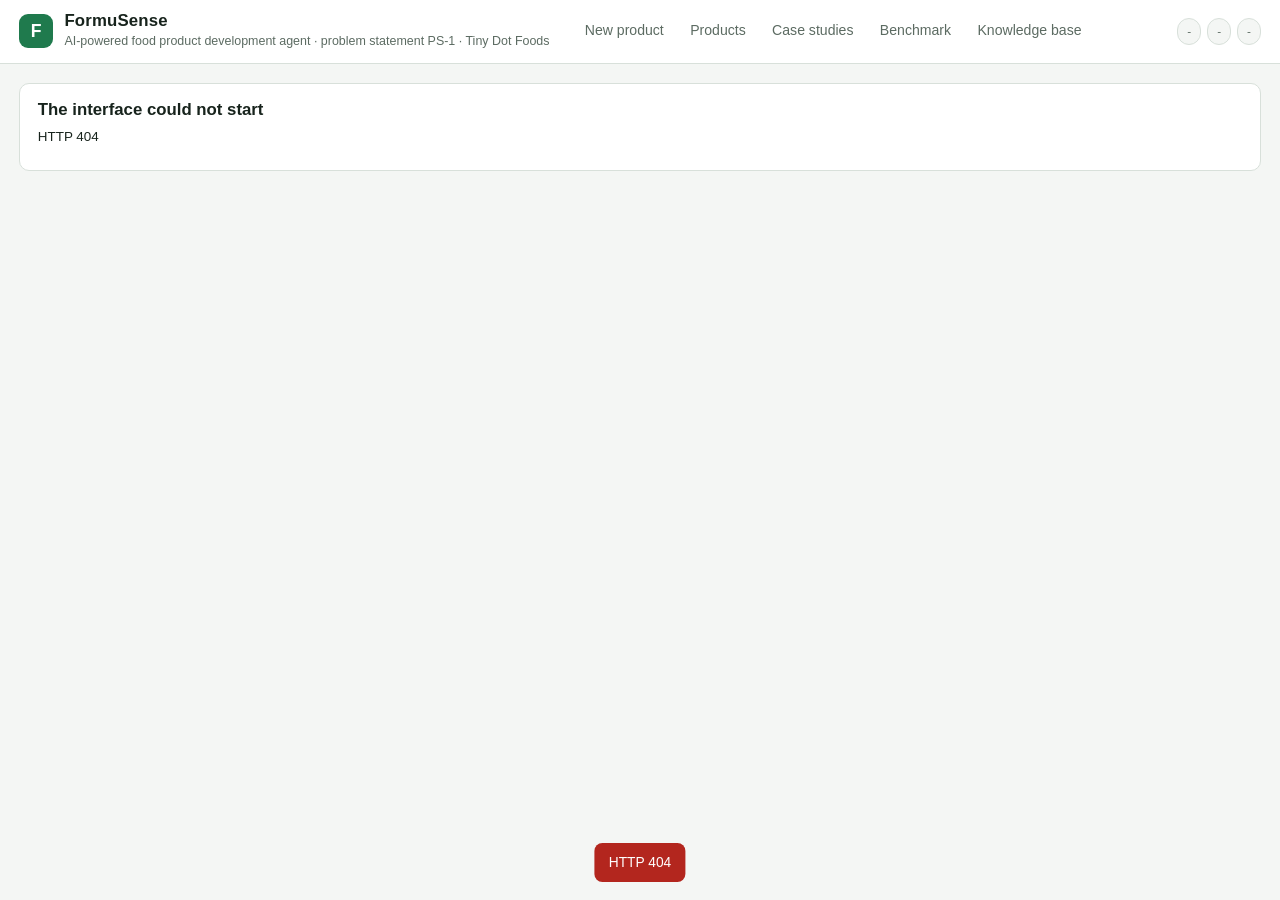
==== app/web/index.html @ d6e4b21e "Add FormuSense: an offline food product development agent (PS-1) Closes the loop from a written brie" ====
<!DOCTYPE html>
<html lang="en">
<head>
<meta charset="utf-8">
<meta name="viewport" content="width=device-width, initial-scale=1">
<title>FormuSense | AI Food Product Development Agent (PS-1)</title>
<link rel="stylesheet" href="styles.css">
<link rel="icon" href="data:image/svg+xml,%3Csvg xmlns='http://www.w3.org/2000/svg' viewBox='0 0 32 32'%3E%3Ccircle cx='16' cy='16' r='14' fill='%231f7a4d'/%3E%3Ctext x='16' y='22' font-size='16' text-anchor='middle' fill='white' font-family='sans-serif'%3EF%3C/text%3E%3C/svg%3E">
</head>
<body>
<header class="topbar">
  <div class="brand">
    <span class="logo">F</span>
    <div>
      <h1>FormuSense</h1>
      <p>AI-powered food product development agent &middot; problem statement PS-1 &middot; Tiny Dot Foods</p>
    </div>
  </div>
  <nav class="mainnav">
    <a href="#/new" data-nav="new">New product</a>
    <a href="#/products" data-nav="products">Products</a>
    <a href="#/cases" data-nav="cases">Case studies</a>
    <a href="#/benchmark" data-nav="benchmark">Benchmark</a>
    <a href="#/catalog" data-nav="catalog">Knowledge base</a>
  </nav>
  <div class="status" id="status">
    <span class="pill" id="status-products">-</span>
    <span class="pill" id="status-kb">-</span>
    <span class="pill" id="status-vision">-</span>
  </div>
</header>

<main id="app">
  <section id="view" class="view"></section>
</main>

<div id="toast" class="toast" hidden></div>
<div id="busy" class="busy" hidden>
  <div class="busy-box">
    <div class="spinner"></div>
    <p id="busy-text">Working&hellip;</p>
    <p class="hint" id="busy-hint"></p>
  </div>
</div>

<script src="charts.js"></script>
<script src="app.js"></script>
</body>
</html>
---- app/web/styles.css ----
:root {
  --bg: #f4f6f4;
  --panel: #ffffff;
  --ink: #17231c;
  --muted: #5c6b62;
  --line: #d8e0da;
  --line-strong: #b9c6bd;
  --accent: #1f7a4d;
  --accent-soft: #e7f3ec;
  --warn: #b26a00;
  --warn-soft: #fdf1de;
  --bad: #b3261e;
  --bad-soft: #fbe9e7;
  --info: #1f5f8b;
  --info-soft: #e8f1f8;
  --radius: 10px;
  --mono: ui-monospace, SFMono-Regular, "SF Mono", Menlo, Consolas, "Liberation Mono", monospace;
}

* { box-sizing: border-box; }

/* `hidden` has to beat the display rules below: an author `display: grid` on
   .busy or .toast otherwise keeps them on screen when the JS hides them. */
[hidden] { display: none !important; }

body {
  margin: 0;
  background: var(--bg);
  color: var(--ink);
  font: 15px/1.55 -apple-system, BlinkMacSystemFont, "Segoe UI", Roboto, "Helvetica Neue", Arial, sans-serif;
}

h1, h2, h3, h4 { margin: 0 0 .4rem; line-height: 1.25; }
h1 { font-size: 1.05rem; letter-spacing: .01em; }
h2 { font-size: 1.35rem; }
h3 { font-size: 1.05rem; margin-top: 1.2rem; }
h4 { font-size: .92rem; color: var(--muted); text-transform: uppercase; letter-spacing: .06em; }
p { margin: .35rem 0; }
a { color: var(--accent); text-decoration: none; }
a:hover { text-decoration: underline; }
code, pre { font-family: var(--mono); font-size: .84rem; }

/* ---------------------------------------------------------------- top bar */
.topbar {
  display: flex; align-items: center; gap: 1.5rem; flex-wrap: wrap;
  padding: .7rem 1.2rem; background: var(--panel);
  border-bottom: 1px solid var(--line); position: sticky; top: 0; z-index: 30;
}
.brand { display: flex; align-items: center; gap: .7rem; }
.brand h1 { font-size: 1.05rem; margin: 0; }
.brand p { margin: 0; color: var(--muted); font-size: .78rem; }
.logo {
  width: 34px; height: 34px; border-radius: 9px; background: var(--accent);
  color: #fff; display: grid; place-items: center; font-weight: 700; font-size: 1.1rem;
}
.mainnav { display: flex; gap: .25rem; flex-wrap: wrap; }
.mainnav a {
  padding: .35rem .7rem; border-radius: 999px; color: var(--muted);
  font-size: .88rem; font-weight: 500;
}
.mainnav a.active, .mainnav a:hover { background: var(--accent-soft); color: var(--accent); text-decoration: none; }
.status { margin-left: auto; display: flex; gap: .4rem; flex-wrap: wrap; }
.pill {
  font-size: .74rem; padding: .2rem .55rem; border-radius: 999px;
  background: var(--bg); border: 1px solid var(--line); color: var(--muted); white-space: nowrap;
}
.pill.ok { background: var(--accent-soft); border-color: #bfe0cd; color: var(--accent); }
.pill.warn { background: var(--warn-soft); border-color: #efd7ad; color: var(--warn); }

/* ------------------------------------------------------------------ layout */
.view { padding: 1.2rem; max-width: 1400px; margin: 0 auto; }
.grid { display: grid; gap: 1rem; }
.grid.two { grid-template-columns: minmax(0, 1.15fr) minmax(0, 1fr); }
.grid.side { grid-template-columns: 280px minmax(0, 1fr); align-items: start; }
.grid.halves { grid-template-columns: repeat(auto-fit, minmax(320px, 1fr)); }
@media (max-width: 1000px) { .grid.two, .grid.side { grid-template-columns: 1fr; } }

.card {
  background: var(--panel); border: 1px solid var(--line);
  border-radius: var(--radius); padding: 1rem 1.1rem; margin-bottom: 1rem;
}
.card.tight { padding: .7rem .8rem; }
.card > h2, .card > h3 { margin-top: 0; }
.card-head { display: flex; align-items: baseline; justify-content: space-between; gap: 1rem; flex-wrap: wrap; }
.card-sub { color: var(--muted); font-size: .85rem; }
.muted { color: var(--muted); }
.small { font-size: .84rem; }
.mono { font-family: var(--mono); font-size: .84rem; }
.row { display: flex; gap: .6rem; flex-wrap: wrap; align-items: center; }
.row.end { justify-content: flex-end; }
.spacer { flex: 1; }
.stack { display: grid; gap: .55rem; }
.bullets { margin: .3rem 0 .3rem 1.1rem; padding: 0; }
.bullets li { margin: .18rem 0; }

/* ------------------------------------------------------------------ forms */
label.field { display: block; margin-bottom: .6rem; }
label.field > span { display: block; font-size: .82rem; color: var(--muted); margin-bottom: .2rem; }
input[type=text], input[type=number], textarea, select {
  width: 100%; padding: .45rem .55rem; border: 1px solid var(--line-strong);
  border-radius: 8px; font: inherit; background: #fff; color: inherit;
}
textarea { min-height: 130px; resize: vertical; }
input:focus, textarea:focus, select:focus { outline: 2px solid var(--accent-soft); border-color: var(--accent); }
.inline { display: flex; gap: .6rem; flex-wrap: wrap; }
.inline > label.field { flex: 1 1 140px; margin-bottom: 0; }
.checks { display: flex; flex-wrap: wrap; gap: .35rem .9rem; }
.checks label { font-size: .88rem; display: flex; gap: .35rem; align-items: center; }
button {
  font: inherit; padding: .45rem .85rem; border-radius: 8px; cursor: pointer;
  border: 1px solid var(--line-strong); background: #fff; color: var(--ink);
}
button:hover { border-color: var(--accent); color: var(--accent); }
button.primary { background: var(--accent); border-color: var(--accent); color: #fff; font-weight: 600; }
button.primary:hover { background: #1a6741; color: #fff; }
button.ghost { border-color: transparent; color: var(--muted); }
button:disabled { opacity: .5; cursor: not-allowed; }
button.small { padding: .25rem .55rem; font-size: .82rem; }
.file-drop {
  border: 1.5px dashed var(--line-strong); border-radius: var(--radius);
  padding: .8rem; text-align: center; color: var(--muted); font-size: .85rem; cursor: pointer;
}
.file-drop.hot { border-color: var(--accent); background: var(--accent-soft); color: var(--accent); }
.thumbs { display: flex; gap: .5rem; flex-wrap: wrap; margin-top: .5rem; }
.thumbs figure { margin: 0; text-align: center; }
.thumbs img { width: 84px; height: 84px; object-fit: cover; border-radius: 8px; border: 1px solid var(--line); }

/* ------------------------------------------------------------------ tables */
table { border-collapse: collapse; width: 100%; font-size: .86rem; }
th, td { text-align: left; padding: .38rem .5rem; border-bottom: 1px solid var(--line); vertical-align: top; }
th { font-size: .72rem; text-transform: uppercase; letter-spacing: .05em; color: var(--muted); font-weight: 600; }
tbody tr:hover { background: #fafcfa; }
td.num, th.num { text-align: right; font-variant-numeric: tabular-nums; }
td.nowrap, th.nowrap { white-space: nowrap; }
/* The product tables are the densest view: keep names readable but let the
   columns breathe, so the last column is not clipped on a laptop screen. */
td.name { min-width: 150px; }
#view table { table-layout: auto; }
#view table td.name { overflow-wrap: anywhere; }
/* The trailing action column takes only what it needs, so the row fits the
   card instead of pushing the button past the edge of the table. */
#view table td:last-child, #view table th:last-child { width: 1%; white-space: nowrap; }
#view table td:last-child .small { padding: .14rem .4rem; font-size: .72rem; }
td.mono { font-family: var(--mono); font-size: .8rem; }
table.compact th, table.compact td { padding: .25rem .4rem; }
.scroll { overflow-x: auto; }

/* ------------------------------------------------------------------ states */
.tag {
  display: inline-block; font-size: .72rem; padding: .1rem .45rem; border-radius: 999px;
  border: 1px solid var(--line); background: var(--bg); color: var(--muted); white-space: nowrap;
}
.tag.on-target, .tag.pass, .tag.accepted, .tag.higher { background: var(--accent-soft); border-color: #bfe0cd; color: var(--accent); }
.tag.marginal, .tag.proposed, .tag.warn { background: var(--warn-soft); border-color: #efd7ad; color: var(--warn); }
.tag.off-target, .tag.fail, .tag.rejected { background: var(--bad-soft); border-color: #f0c6c2; color: var(--bad); }
.tag.hard { background: #eef4f9; border-color: #c9ddec; color: var(--info); }
.tag.monitored { background: var(--bg); }
.verdict {
  border-left: 4px solid var(--line-strong); padding: .55rem .8rem; border-radius: 0 8px 8px 0;
  background: #fbfcfb; margin: .5rem 0;
}
.verdict.pass { border-color: var(--accent); background: var(--accent-soft); }
.verdict.marginal { border-color: var(--warn); background: var(--warn-soft); }
.verdict.reformulate { border-color: var(--line-strong); }
.callout { border: 1px solid var(--line); border-radius: 8px; padding: .6rem .75rem; background: #fbfcfb; }
.callout.warn { border-color: #efd7ad; background: var(--warn-soft); }
.callout.bad { border-color: #f0c6c2; background: var(--bad-soft); }
.callout.good { border-color: #bfe0cd; background: var(--accent-soft); }
.bar { height: 7px; border-radius: 4px; background: var(--line); overflow: hidden; min-width: 60px; }
.bar > span { display: block; height: 100%; background: var(--accent); }
.bar.marginal > span { background: var(--warn); }
.bar.off-target > span, .bar.fail > span { background: var(--bad); }
.kv { display: grid; grid-template-columns: 150px 1fr; gap: .2rem .8rem; font-size: .88rem; }
.kv dt { color: var(--muted); }
.kv dd { margin: 0; }

/* ------------------------------------------------------------------- tabs */
.tabs { display: flex; gap: .2rem; border-bottom: 1px solid var(--line); margin-bottom: .9rem; flex-wrap: wrap; }
.tabs button {
  border: none; background: none; border-bottom: 2px solid transparent;
  border-radius: 0; padding: .4rem .7rem; color: var(--muted); font-size: .9rem;
}
.tabs button.active { color: var(--accent); border-bottom-color: var(--accent); font-weight: 600; }
.tabs button:hover { color: var(--accent); }

/* ---------------------------------------------------------------- products */
.product-list { display: grid; gap: .4rem; }
.product-item {
  border: 1px solid var(--line); border-radius: 8px; padding: .5rem .6rem; background: #fff; cursor: pointer;
}
.product-item:hover { border-color: var(--accent); }
.product-item.active { border-color: var(--accent); background: var(--accent-soft); }
.product-item strong { display: block; font-size: .88rem; }
.product-item span { color: var(--muted); font-size: .76rem; }

/* The products table is the densest view: keep it readable rather than clever. */
#view table td:last-child, #view table th:last-child { text-align: right; }

/* ------------------------------------------------------------------ charts */
.chart { width: 100%; height: auto; display: block; }
.chart text { font-size: 10px; fill: var(--muted); }
.chart .axis, .chart .grid-line { stroke: var(--line); stroke-width: 1; }
.chart .series { fill: none; stroke: var(--accent); stroke-width: 2.2; }
.chart .point { fill: #fff; stroke: var(--accent); stroke-width: 2; }
.chart .point.pass { fill: var(--accent); }
.chart .target-line { stroke: var(--bad); stroke-width: 1.4; stroke-dasharray: 4 3; }
.chart .bar-agent { fill: var(--accent); }
.chart .bar-ofat { fill: #9aa8a0; }
.chart .band { fill: var(--accent-soft); }
.legend { display: flex; gap: .9rem; flex-wrap: wrap; font-size: .8rem; color: var(--muted); margin-top: .3rem; }
.legend i { display: inline-block; width: 10px; height: 10px; border-radius: 3px; margin-right: .3rem; }

/* --------------------------------------------------------------- overlays */
.busy {
  position: fixed; inset: 0; background: rgba(23, 35, 28, .35);
  display: grid; place-items: center; z-index: 60;
}
.busy-box {
  background: #fff; padding: 1.2rem 1.5rem; border-radius: var(--radius);
  text-align: center; min-width: 280px; box-shadow: 0 12px 40px rgba(0,0,0,.18);
}
.spinner {
  width: 30px; height: 30px; margin: 0 auto .6rem; border-radius: 50%;
  border: 3px solid var(--accent-soft); border-top-color: var(--accent);
  animation: spin 1s linear infinite;
}
@keyframes spin { to { transform: rotate(360deg); } }
.hint { color: var(--muted); font-size: .8rem; }
.toast {
  position: fixed; bottom: 1.1rem; left: 50%; transform: translateX(-50%);
  background: var(--ink); color: #fff; padding: .55rem .9rem; border-radius: 8px;
  font-size: .86rem; z-index: 70; max-width: 80vw;
}
.toast.bad { background: var(--bad); }

pre.code {
  background: #f7f9f7; border: 1px solid var(--line); border-radius: 8px;
  padding: .6rem .75rem; overflow-x: auto; max-height: 420px; margin: .4rem 0;
}
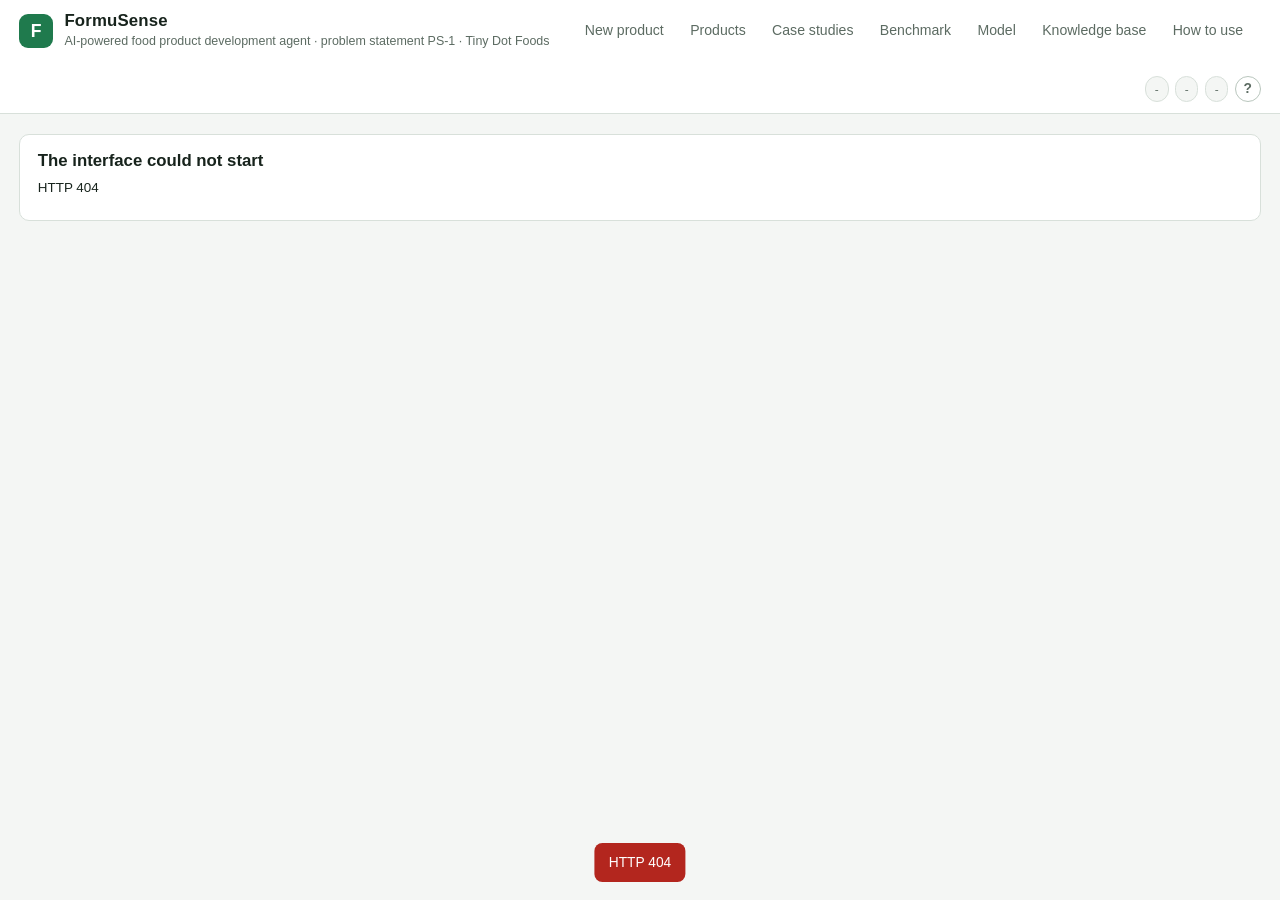
==== commit 3ab1d540: "Land the full FormuSense agent: offline learning, the record layer, population guidance, the report " ====
--- a/app/web/index.html
+++ b/app/web/index.html
@@ -2,40 +2,48 @@
 <html lang="en">
 <head>
 <meta charset="utf-8">
-<meta name="viewport" content="width=device-width, initial-scale=1">
+<meta name="viewport" content="width=device-width, initial-scale=1, viewport-fit=cover">
 <title>FormuSense | AI Food Product Development Agent (PS-1)</title>
 <link rel="stylesheet" href="styles.css">
 <link rel="icon" href="data:image/svg+xml,%3Csvg xmlns='http://www.w3.org/2000/svg' viewBox='0 0 32 32'%3E%3Ccircle cx='16' cy='16' r='14' fill='%231f7a4d'/%3E%3Ctext x='16' y='22' font-size='16' text-anchor='middle' fill='white' font-family='sans-serif'%3EF%3C/text%3E%3C/svg%3E">
 </head>
 <body>
+<a class="skip-link" href="#view">Skip to content</a>
 <header class="topbar">
   <div class="brand">
     <span class="logo">F</span>
     <div>
       <h1>FormuSense</h1>
-      <p>AI-powered food product development agent &middot; problem statement PS-1 &middot; Tiny Dot Foods</p>
+      <p><span class="only-wide">AI-powered food product development agent &middot; </span>problem statement PS-1 &middot; Tiny Dot Foods</p>
     </div>
   </div>
-  <nav class="mainnav">
+  <nav class="mainnav" aria-label="Main">
     <a href="#/new" data-nav="new">New product</a>
     <a href="#/products" data-nav="products">Products</a>
     <a href="#/cases" data-nav="cases">Case studies</a>
     <a href="#/benchmark" data-nav="benchmark">Benchmark</a>
+    <a href="#/model" data-nav="model">Model</a>
     <a href="#/catalog" data-nav="catalog">Knowledge base</a>
+    <a href="#/guide" data-nav="guide">How to use</a>
   </nav>
   <div class="status" id="status">
     <span class="pill" id="status-products">-</span>
     <span class="pill" id="status-kb">-</span>
     <span class="pill" id="status-vision">-</span>
+    <a class="help-button" id="help-button" href="#/guide" title="How to use this app" aria-label="How to use this app">?</a>
   </div>
 </header>
 
 <main id="app">
-  <section id="view" class="view"></section>
+  <section id="view" class="view" tabindex="-1"></section>
 </main>
 
-<div id="toast" class="toast" hidden></div>
-<div id="busy" class="busy" hidden>
+<noscript>
+  <p style="margin:1.2rem">FormuSense needs JavaScript for its interface. The JSON API works without it: try <code>/api/health</code>, <code>/api/products</code> or <code>/api/cases</code>.</p>
+</noscript>
+
+<div id="toast" class="toast" role="status" aria-live="polite" hidden></div>
+<div id="busy" class="busy" role="status" aria-live="polite" hidden>
   <div class="busy-box">
     <div class="spinner"></div>
     <p id="busy-text">Working&hellip;</p>
@@ -44,6 +52,7 @@
 </div>
 
 <script src="charts.js"></script>
+<script src="guide.js"></script>
 <script src="app.js"></script>
 </body>
 </html>
--- a/app/web/styles.css
+++ b/app/web/styles.css
@@ -25,6 +25,7 @@
 
 body {
   margin: 0;
+  -webkit-text-size-adjust: 100%;
   background: var(--bg);
   color: var(--ink);
   font: 15px/1.55 -apple-system, BlinkMacSystemFont, "Segoe UI", Roboto, "Helvetica Neue", Arial, sans-serif;
@@ -44,6 +45,8 @@
 .topbar {
   display: flex; align-items: center; gap: 1.5rem; flex-wrap: wrap;
   padding: .7rem 1.2rem; background: var(--panel);
+  padding-left: max(1.2rem, env(safe-area-inset-left));
+  padding-right: max(1.2rem, env(safe-area-inset-right));
   border-bottom: 1px solid var(--line); position: sticky; top: 0; z-index: 30;
 }
 .brand { display: flex; align-items: center; gap: .7rem; }
@@ -68,12 +71,17 @@
 .pill.warn { background: var(--warn-soft); border-color: #efd7ad; color: var(--warn); }
 
 /* ------------------------------------------------------------------ layout */
-.view { padding: 1.2rem; max-width: 1400px; margin: 0 auto; }
+.view {
+  padding: 1.2rem; max-width: 1400px; margin: 0 auto;
+  padding-left: max(1.2rem, env(safe-area-inset-left));
+  padding-right: max(1.2rem, env(safe-area-inset-right));
+}
 .grid { display: grid; gap: 1rem; }
+.grid > * { min-width: 0; }
 .grid.two { grid-template-columns: minmax(0, 1.15fr) minmax(0, 1fr); }
 .grid.side { grid-template-columns: 280px minmax(0, 1fr); align-items: start; }
-.grid.halves { grid-template-columns: repeat(auto-fit, minmax(320px, 1fr)); }
-@media (max-width: 1000px) { .grid.two, .grid.side { grid-template-columns: 1fr; } }
+.grid.halves { grid-template-columns: repeat(auto-fit, minmax(min(320px, 100%), 1fr)); }
+@media (max-width: 1000px) { .grid.two, .grid.side { grid-template-columns: minmax(0, 1fr); } }
 
 .card {
   background: var(--panel); border: 1px solid var(--line);
@@ -143,7 +151,7 @@
 #view table td:last-child .small { padding: .14rem .4rem; font-size: .72rem; }
 td.mono { font-family: var(--mono); font-size: .8rem; }
 table.compact th, table.compact td { padding: .25rem .4rem; }
-.scroll { overflow-x: auto; }
+.scroll { overflow-x: auto; -webkit-overflow-scrolling: touch; }
 
 /* ------------------------------------------------------------------ states */
 .tag {
@@ -217,7 +225,8 @@
 }
 .busy-box {
   background: #fff; padding: 1.2rem 1.5rem; border-radius: var(--radius);
-  text-align: center; min-width: 280px; box-shadow: 0 12px 40px rgba(0,0,0,.18);
+  text-align: center; min-width: 280px; max-width: calc(100vw - 2rem);
+  box-shadow: 0 12px 40px rgba(0,0,0,.18);
 }
 .spinner {
   width: 30px; height: 30px; margin: 0 auto .6rem; border-radius: 50%;
@@ -237,3 +246,162 @@
   background: #f7f9f7; border: 1px solid var(--line); border-radius: 8px;
   padding: .6rem .75rem; overflow-x: auto; max-height: 420px; margin: .4rem 0;
 }
+
+/* -------------------------------------------------- friendliness: links */
+/* A link that should read as a button, without a <form> or a script. */
+.cta {
+  display: inline-block; padding: .45rem .85rem; border-radius: 8px;
+  border: 1px solid var(--line-strong); background: #fff; color: var(--ink);
+  font-size: .9rem; font-weight: 500; white-space: nowrap;
+}
+.cta:hover { border-color: var(--accent); color: var(--accent); text-decoration: none; }
+.cta.primary { background: var(--accent); border-color: var(--accent); color: #fff; font-weight: 600; }
+.cta.primary:hover { background: #1a6741; color: #fff; }
+.chip {
+  font-size: .82rem; padding: .25rem .6rem; border-radius: 999px;
+  border: 1px dashed var(--line-strong); background: #fff; color: var(--muted);
+}
+.chip:hover { border-style: solid; border-color: var(--accent); color: var(--accent); }
+.examples { display: flex; gap: .4rem; flex-wrap: wrap; align-items: center; margin: -.2rem 0 .8rem; }
+
+/* ------------------------------------------------------------ disclosure */
+details.advanced > summary {
+  cursor: pointer; font-size: .88rem; color: var(--muted); padding: .3rem 0;
+}
+details.advanced > summary:hover { color: var(--accent); }
+details.advanced[open] > summary { margin-bottom: .5rem; }
+details.advanced > summary::marker { color: var(--accent); }
+
+/* ------------------------------------------------------- welcome + empty */
+.welcome {
+  border: 1px solid #bfe0cd; background: var(--accent-soft); border-radius: var(--radius);
+  padding: .9rem 1rem; margin: .2rem 0 1rem;
+}
+.welcome h3 { margin-top: 0; }
+.welcome p { margin: .3rem 0 .7rem; }
+.empty {
+  border: 1px dashed var(--line-strong); border-radius: var(--radius);
+  background: #fbfcfb; padding: 1.1rem 1.2rem; margin: .4rem 0;
+}
+.empty p { margin: .2rem 0 .6rem; }
+
+/* ----------------------------------------------------------- next step */
+.crumbs { margin: 0 0 .5rem; }
+.crumbs a { color: var(--muted); }
+.next-step {
+  display: flex; gap: 1rem; align-items: center; justify-content: space-between; flex-wrap: wrap;
+  border: 1px solid var(--line); border-left: 4px solid var(--info); background: var(--info-soft);
+  border-radius: 0 8px 8px 0; padding: .6rem .85rem; margin: 0 0 1rem;
+}
+.next-step.good { border-left-color: var(--accent); background: var(--accent-soft); }
+.next-step.warn { border-left-color: var(--warn); background: var(--warn-soft); }
+.next-step-text { min-width: 0; flex: 1 1 320px; }
+.next-step-text p { margin: .2rem 0 0; }
+
+/* ---------------------------------------------------------------- guide */
+.guide-head .guide-facts {
+  list-style: none; display: flex; flex-wrap: wrap; gap: .4rem 1.6rem;
+  margin: .8rem 0 0; padding: 0; font-size: .84rem; color: var(--muted);
+}
+.guide-facts li span { font-weight: 700; color: var(--accent); font-variant-numeric: tabular-nums; }
+.guide-layout { display: grid; grid-template-columns: 230px minmax(0, 1fr); gap: 1rem; align-items: start; }
+.guide-toc { position: sticky; top: 5.4rem; }
+.guide-toc h4 { margin: 0 0 .4rem; }
+.guide-toc ul { margin-left: 0; list-style: none; }
+.guide-toc li { margin: .22rem 0; }
+/* The grid item has to be allowed to shrink, or a wide table inside one of the
+   guide's sections widens the whole page instead of scrolling in place. */
+.guide-body { min-width: 0; }
+.guide-section { scroll-margin-top: 5.4rem; }
+.guide-section h3 { margin-top: 0; }
+.steps { counter-reset: step; list-style: none; margin: 0; padding: 0; }
+.steps > li { border-top: 1px solid var(--line); padding: .7rem 0; }
+.steps > li:first-child { border-top: none; padding-top: .2rem; }
+.step-row { display: flex; gap: 1rem; align-items: center; justify-content: space-between; flex-wrap: wrap; }
+.step-text { min-width: 0; flex: 1 1 320px; }
+.step-text p { margin: .2rem 0 0; color: var(--muted); font-size: .9rem; }
+.loop-strip { display: grid; grid-template-columns: repeat(auto-fit, minmax(230px, 1fr)); gap: .6rem; }
+.loop-step { border: 1px solid var(--line); border-radius: 8px; padding: .55rem .65rem; background: #fbfcfb; }
+.loop-step p { margin: .25rem 0 0; }
+.step-badge {
+  display: inline-grid; place-items: center; width: 22px; height: 22px; margin-right: .45rem;
+  border-radius: 50%; background: var(--accent); color: #fff; font-size: .76rem; font-weight: 700;
+}
+.glossary dt { font-weight: 600; color: var(--ink); }
+.glossary dd { margin-bottom: .35rem; }
+
+/* ------------------------------------------------------- focus + motion */
+:focus-visible { outline: 2px solid var(--accent); outline-offset: 2px; }
+.skip-link {
+  position: absolute; left: -9999px; top: 0; z-index: 100;
+  background: var(--accent); color: #fff; padding: .5rem .8rem; border-radius: 0 0 8px 0;
+}
+.skip-link:focus { left: 0; }
+.help-button {
+  display: grid; place-items: center; width: 26px; height: 26px; border-radius: 50%;
+  border: 1px solid var(--line-strong); background: #fff; color: var(--muted);
+  font-weight: 700; font-size: .86rem;
+}
+.help-button:hover { border-color: var(--accent); color: var(--accent); text-decoration: none; }
+@media (prefers-reduced-motion: reduce) {
+  * { animation-duration: .001ms !important; animation-iteration-count: 1 !important; transition-duration: .001ms !important; }
+}
+
+/* ------------------------------------------------------- narrow screens */
+@media (max-width: 780px) {
+  .view { padding: .8rem; }
+  .topbar { gap: .6rem; padding: .6rem .8rem; }
+  .mainnav { order: 3; width: 100%; overflow-x: auto; flex-wrap: nowrap; padding-bottom: .2rem; }
+  .mainnav a { white-space: nowrap; }
+  .status { margin-left: auto; }
+  .guide-layout { grid-template-columns: minmax(0, 1fr); }
+  .guide-toc { position: static; }
+  .kv { grid-template-columns: 1fr; gap: 0 .4rem; }
+  .kv dt { margin-top: .35rem; }
+  button, .cta { padding: .5rem .8rem; }
+}
+
+/* ------------------------------------------------------- phones (<=560px) */
+@media (max-width: 560px) {
+  .view { padding: .8rem .7rem 2rem; }
+  .topbar { padding: .55rem .7rem; gap: .5rem; }
+  .only-wide { display: none; }
+  .brand { gap: .55rem; }
+  .brand h1 { font-size: 1rem; }
+  .brand p { font-size: .72rem; }
+  .logo { width: 30px; height: 30px; border-radius: 8px; font-size: 1rem; }
+  .status { gap: .3rem; }
+  .pill { font-size: .68rem; padding: .18rem .45rem; }
+  .help-button { width: 26px; height: 26px; }
+  .mainnav { gap: .1rem; }
+  .mainnav a { display: flex; align-items: center; min-height: 40px; padding: .3rem .55rem; font-size: .85rem; }
+  .card { padding: .8rem .75rem; }
+  .card-head { gap: .35rem; }
+  .card-head .row { width: 100%; }
+  .card-head .row > button, .card-head .row > .cta { flex: 1 1 auto; text-align: center; }
+  /* One scrollable strip rather than three wrapped rows of tabs. */
+  .tabs { flex-wrap: nowrap; overflow-x: auto; -webkit-overflow-scrolling: touch; }
+  /* The strip is obviously scrollable from the cut-off item; a raw scrollbar
+     under it just eats vertical space on a phone. Table scroll containers
+     keep theirs, because there it is the affordance. */
+  .mainnav, .tabs { scrollbar-width: none; }
+  .mainnav::-webkit-scrollbar, .tabs::-webkit-scrollbar { height: 0; }
+  .tabs button { flex: 0 0 auto; min-height: 40px; padding: .45rem .6rem; font-size: .85rem; }
+  button, .cta { padding: .55rem .75rem; min-height: 42px; }
+  button.small { min-height: 0; padding: .25rem .5rem; }
+  /* 16px keeps iOS from zooming the page when a field is focused. */
+  input[type=text], input[type=number], textarea, select { font-size: 16px; }
+  table { font-size: .82rem; }
+  th, td { padding: .3rem .35rem; }
+  .kv dd { overflow-wrap: anywhere; }
+  .loop-strip { grid-template-columns: 1fr; }
+  .steps > li { padding: .55rem 0; }
+  .step-row { flex-direction: column; align-items: stretch; gap: .5rem; }
+  .step-row .cta { width: 100%; text-align: center; }
+  .guide-facts { gap: .3rem .9rem; }
+  .examples { gap: .3rem; }
+  .thumbs img { width: 68px; height: 68px; }
+  .file-drop { padding: .7rem .6rem; }
+  .busy-box { min-width: 0; width: calc(100vw - 2rem); padding: 1rem; }
+  .toast { max-width: 92vw; bottom: .8rem; }
+}
